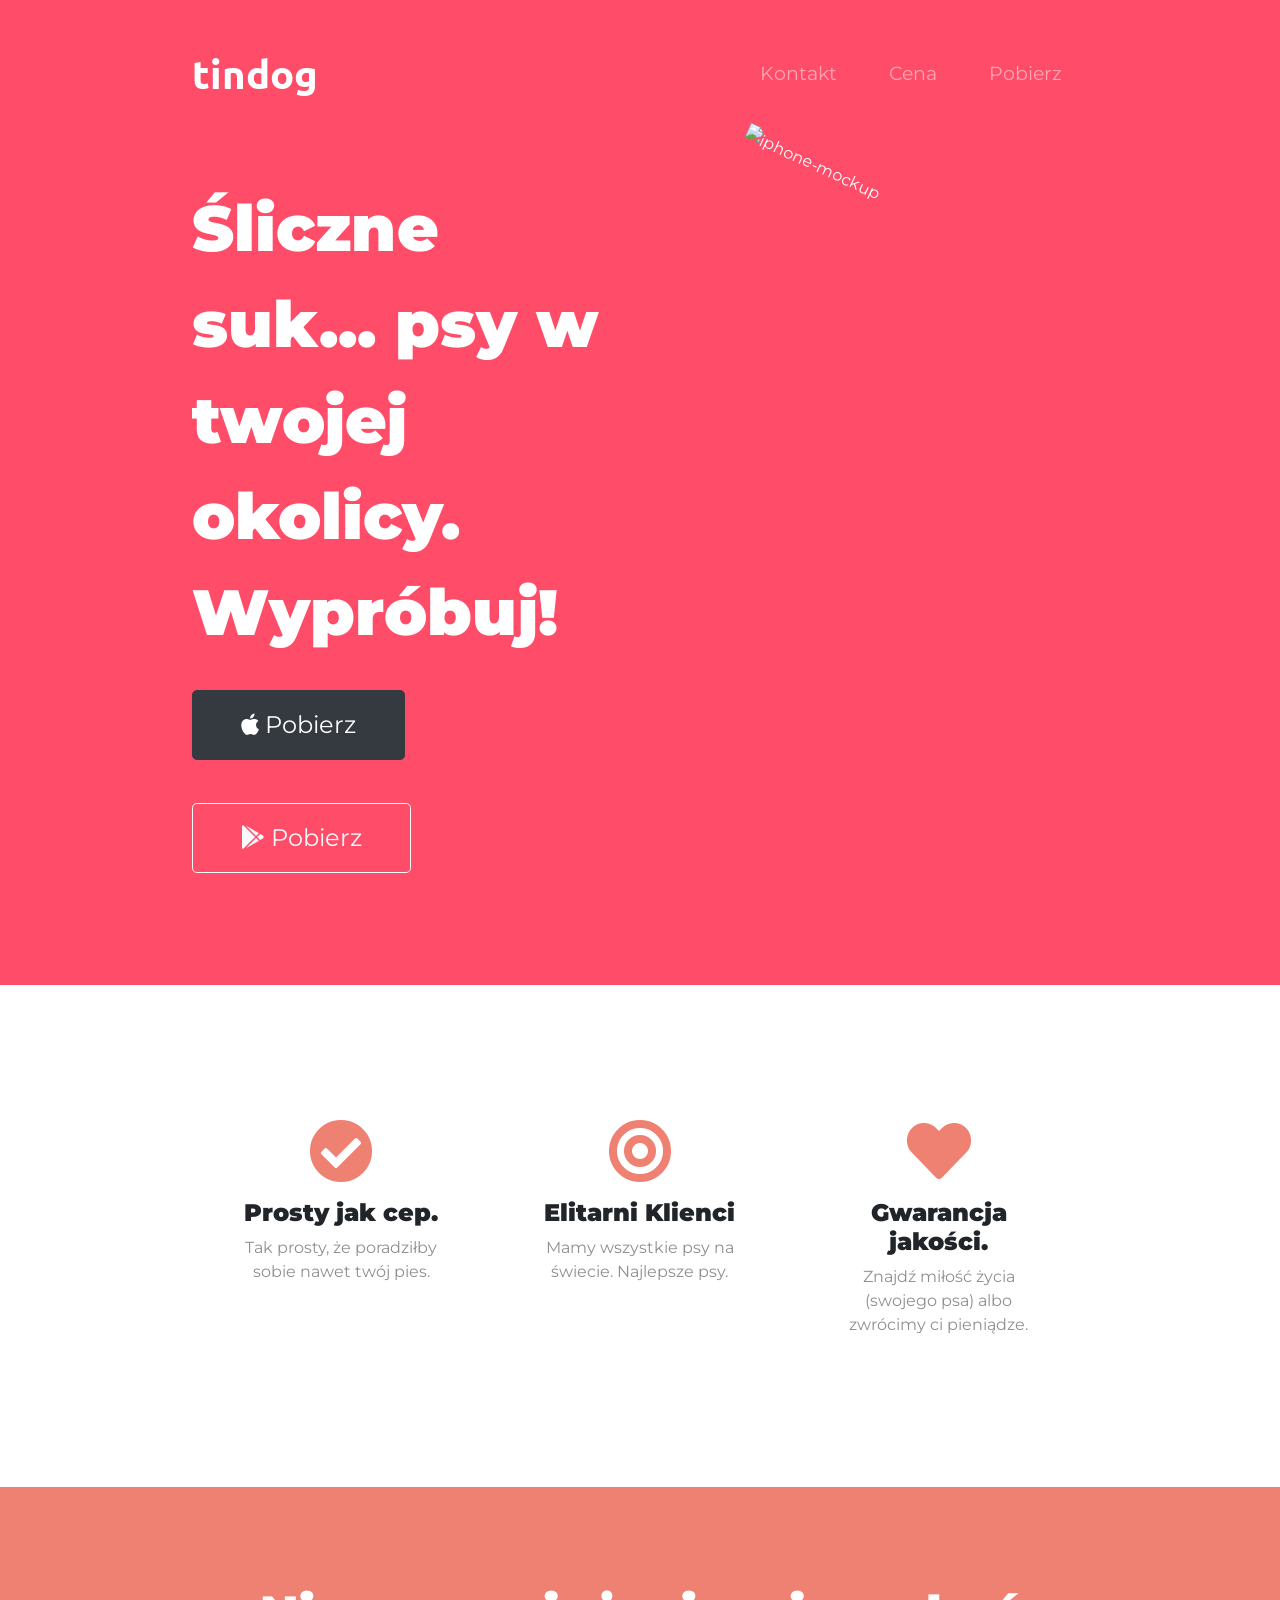
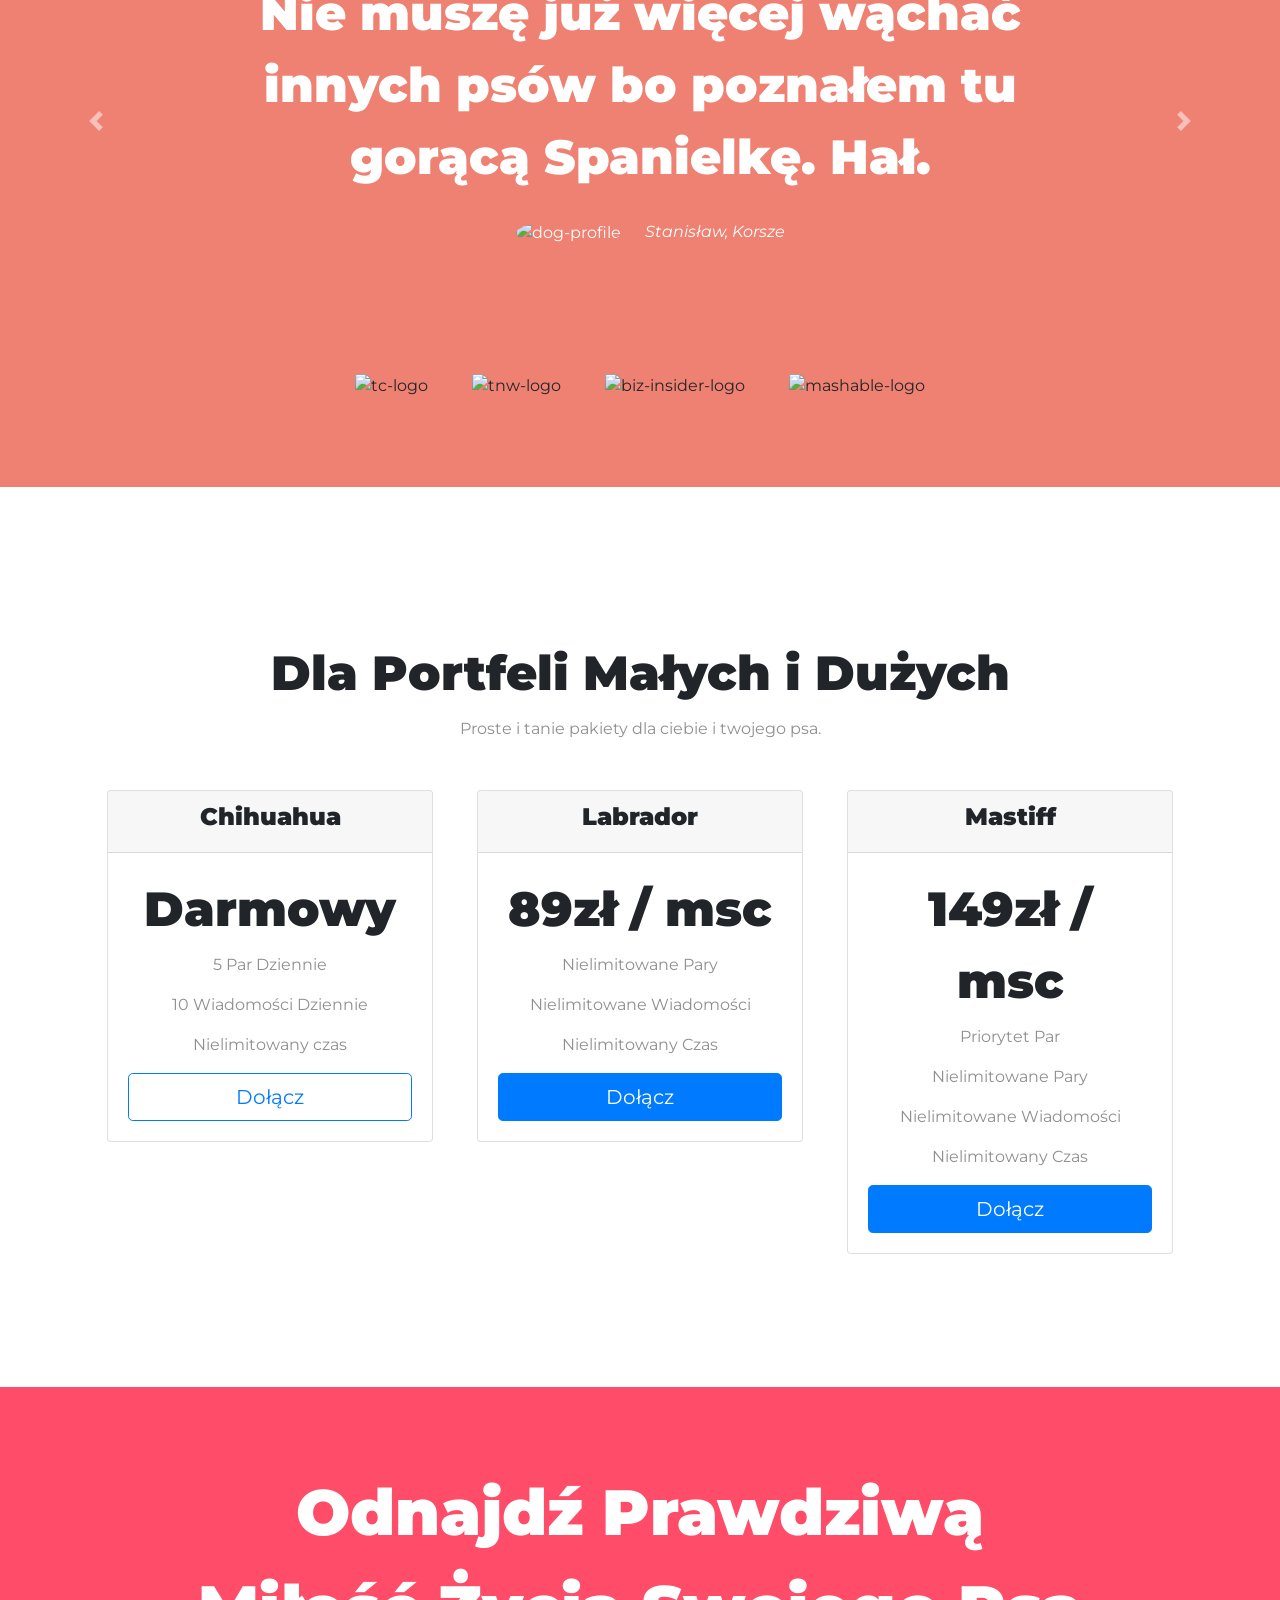
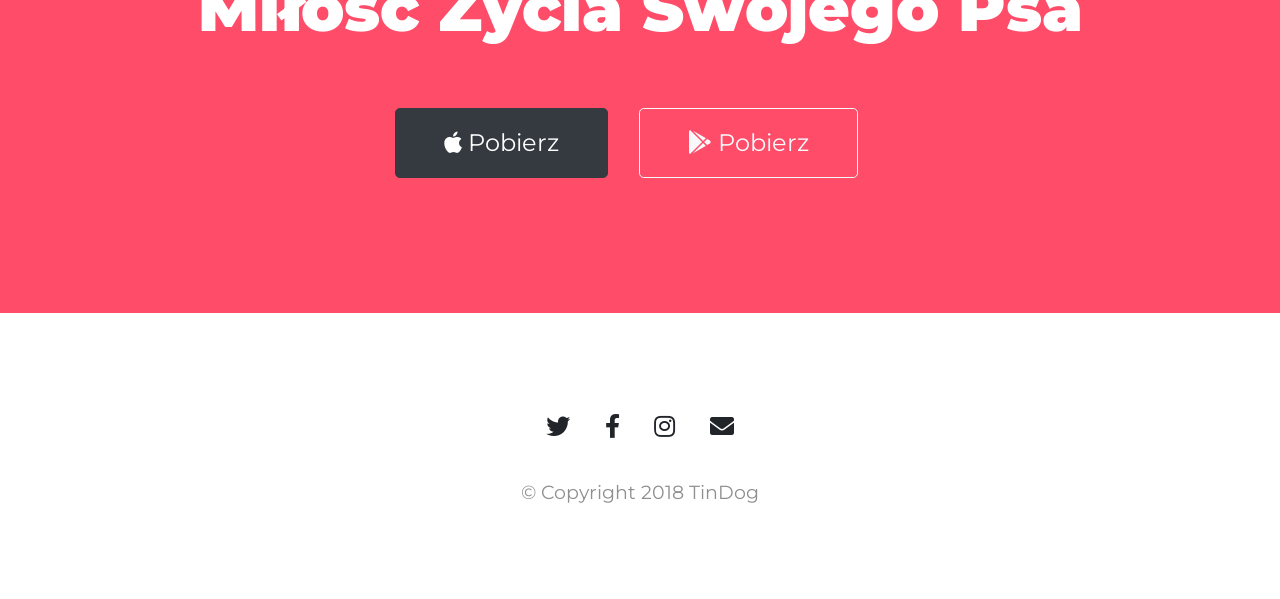
==== index.html @ 7f8270b3 "Reupload" ====
<!DOCTYPE html>
<html>

<head>
  <meta charset="utf-8">
  <meta name="viewport" content="width=device-width, initial-scale=1, shrink-to-fit=no">
  <title>TinDog</title>
  <link rel="stylesheet" href="https://use.fontawesome.com/releases/v5.7.2/css/all.css" integrity="sha384-fnmOCqbTlWIlj8LyTjo7mOUStjsKC4pOpQbqyi7RrhN7udi9RwhKkMHpvLbHG9Sr" crossorigin="anonymous">
  <link href="https://fonts.googleapis.com/css?family=Montserrat:300,400,900|Ubuntu:400,700" rel="stylesheet">
  <link rel="stylesheet" href="https://stackpath.bootstrapcdn.com/bootstrap/4.3.1/css/bootstrap.min.css" integrity="sha384-ggOyR0iXCbMQv3Xipma34MD+dH/1fQ784/j6cY/iJTQUOhcWr7x9JvoRxT2MZw1T" crossorigin="anonymous">
  <link rel="stylesheet" href="style.css">
</head>

<body>

  <section id="title">
    <div class="container-fluid">
      <!-- Nav Bar -->
      <nav class="navbar navbar-expand-lg navbar-dark">
        <a href="" class="navbar-brand">tindog</a>
        <button class="navbar-toggler" type="button" data-toggle="collapse" data-target="#navbarToggler" aria-controls="navbarToggler" aria-expanded="false" aria-label="Toggle navigation">
          <span class="navbar-toggler-icon"></span>
        </button>
        <div class="collapse navbar-collapse" id="navbarToggler">
          <ul class="navbar-nav ml-auto">
            <li class="nav-item">
              <a href="" class="nav-link">Kontakt</a>
            </li>
            <li class="nav-item">
              <a href="" class="nav-link">Cena</a>
            </li>
            <li class="nav-item">
              <a href="" class="nav-link">Pobierz</a>
            </li>
          </ul>
        </div>
      </nav>



      <!-- Title -->
      <div class="row">
        <div class="col-lg-6">
          <h1>Śliczne suk... psy w twojej okolicy. Wypróbuj!</h1>
          <button class="btn btn-lg btn-dark button-download py-3 px-5" type="button"><i class="fab fa-apple"></i> Pobierz</button>
          <button class="btn btn-lg btn-outline-light button-download py-3 px-5" type="button"><i class="fab fa-google-play"></i> Pobierz</button>
        </div>
        <div class="col-lg-6">
          <img class="title-image mt-lg-0 mt-5" src="img/iphone6.png" alt="iphone-mockup">
        </div>
      </div>
    </div>
  </section>


  <!-- Features -->

  <section id="features">
    <div class="container">
      <div class="row text-center">
        <div class="col-lg-4 feature-box">
          <i class="icon fas fa-check-circle fa-4x"></i>
          <h3>Prosty jak cep.</h3>
          <p>Tak prosty, że poradziłby sobie nawet twój pies.</p>
        </div>
        <div class="col-lg-4 feature-box">
          <i class="icon fas fa-bullseye fa-4x"></i>
          <h3>Elitarni Klienci</h3>
          <p>Mamy wszystkie psy na świecie. Najlepsze psy.</p>
        </div>
        <div class="col-lg-4 feature-box">
          <i class="icon fas fa-heart fa-4x"></i>
          <h3>Gwarancja jakości.</h3>
          <p>Znajdź miłość życia (swojego psa) albo zwrócimy ci pieniądze.</p>
        </div>
      </div>
    </div>
  </section>


  <!-- Testimonials -->

  <section id="testimonials">
    <div id="carouselExampleControls" class="carousel slide" data-ride="carousel">
      <div class="carousel-inner">
        <div class="carousel-item active">
          <h2>Nie muszę już więcej wąchać innych psów bo poznałem tu gorącą Spanielkę. Hał.</h2>
          <img class="testimonial-image" src="img/dog-img.jpg" alt="dog-profile">
          <em>Stanisław, Korsze</em>
        </div>
        <div class="carousel-item">
          <h2 class="testimonial-text">Mój pies był samotny, ale dzięki Tindogowi znalazł miłość życia. Chyba.</h2>
          <img class="testimonial-image" src="img/lady-img.jpg" alt="lady-profile">
          <em>Patrycja, Kętrzyn</em>
        </div>
      </div>
      <a class="carousel-control-prev" href="#carouselExampleControls" role="button" data-slide="prev">
        <span class="carousel-control-prev-icon" aria-hidden="true"></span>
        <span class="sr-only">Previous</span>
      </a>
      <a class="carousel-control-next" href="#carouselExampleControls" role="button" data-slide="next">
        <span class="carousel-control-next-icon" aria-hidden="true"></span>
        <span class="sr-only">Next</span>
      </a>
    </div>





  </section>


  <!-- Press -->

  <section id="press">
    <img class="press-logo" src="img/techcrunch.png" alt="tc-logo">
    <img class="press-logo" src="img/tnw.png" alt="tnw-logo">
    <img class="press-logo" src="img/bizinsider.png" alt="biz-insider-logo">
    <img class="press-logo" src="img/mashable.png" alt="mashable-logo">

  </section>


  <!-- Pricing -->

  <section id="pricing">

    <h2>Dla Portfeli Małych i Dużych</h2>
    <p>Proste i tanie pakiety dla ciebie i twojego psa.</p>

    <div class="row">
      <div class="pricing-column col-md-6 col-lg-4">
        <div class="card">
          <div class="card-header">
            <h3>Chihuahua</h3>
          </div>
          <div class="card-body">
            <h2>Darmowy</h2>
            <p>5 Par Dziennie</p>
            <p>10 Wiadomości Dziennie</p>
            <p>Nielimitowany czas</p>
            <button class="btn btn-lg btn-block btn-outline-primary" type="button">Dołącz</button>
          </div>
        </div>
      </div>

      <div class="pricing-column col-md-6 col-lg-4">
        <div class="card">
          <div class="card-header">
            <h3>Labrador</h3>
          </div>
          <div class="card-body">
            <h2>89zł / msc</h2>
            <p>Nielimitowane Pary</p>
            <p>Nielimitowane Wiadomości</p>
            <p>Nielimitowany Czas</p>
            <button class="btn btn-lg btn-block btn-primary" type="button">Dołącz</button>
          </div>
        </div>
      </div>

      <div class="pricing-column col-lg-4">
        <div class="card">
          <div class="card-header">
            <h3>Mastiff</h3>
          </div>
          <div class="card-body">
            <h2>149zł / msc</h2>
            <p>Priorytet Par</p>
            <p>Nielimitowane Pary</p>
            <p>Nielimitowane Wiadomości</p>
            <p>Nielimitowany Czas</p>
            <button class="btn btn-lg btn-block btn-primary" type="button">Dołącz</button>
          </div>
        </div>
      </div>
    </div>


  </section>


  <!-- Call to Action -->

  <section id="cta">
    <div class="container-fluid text-center">
      <h3>Odnajdź Prawdziwą Miłość Życia Swojego Psa</h3>
      <button class="btn btn-lg btn-dark button-download py-3 px-5" type="button"><i class="fab fa-apple"></i> Pobierz</button>
      <button class="btn btn-lg btn-outline-light button-download py-3 px-5" type="button"><i class="fab fa-google-play"></i> Pobierz</button>
    </div>
  </section>


  <!-- Footer -->

  <footer id="footer">
    <div class="container text-center">
      <p><i class="fab fa-twitter"></i> <i class="fab fa-facebook-f"></i>
        <i class="fab fa-instagram"></i> <i class="fas fa-envelope"></i></p>
      <p>© Copyright 2018 TinDog</p>
    </div>

  </footer>

  <script src="https://code.jquery.com/jquery-3.3.1.slim.min.js" integrity="sha384-q8i/X+965DzO0rT7abK41JStQIAqVgRVzpbzo5smXKp4YfRvH+8abtTE1Pi6jizo" crossorigin="anonymous"></script>
  <script src="https://cdnjs.cloudflare.com/ajax/libs/popper.js/1.14.7/umd/popper.min.js" integrity="sha384-UO2eT0CpHqdSJQ6hJty5KVphtPhzWj9WO1clHTMGa3JDZwrnQq4sF86dIHNDz0W1" crossorigin="anonymous"></script>
  <script src="https://stackpath.bootstrapcdn.com/bootstrap/4.3.1/js/bootstrap.min.js" integrity="sha384-JjSmVgyd0p3pXB1rRibZUAYoIIy6OrQ6VrjIEaFf/nJGzIxFDsf4x0xIM+B07jRM" crossorigin="anonymous"></script>
</body>

</html>
---- style.css ----
body {
  font-family: "Montserrat", sans-serif;
}

#title, #cta {
  background: #ff4c68;
  color: white;
}

.container-fluid {
  padding: 3% 15% 7%;
}

h1, #cta h3 {
  font-weight: 900;
  font-size: 4rem;
  line-height: 1.5;
}

h2 {
  font-weight: 900;
  font-size: 3rem;
  line-height: 1.5;
}

h3 {
  font-weight: 900;
  font-size: 1.5rem;
}

p {
  color: #8f8f8f;
}

/* Navigation Bar */
.navbar {
  padding: 0 0 4.5rem;
}

.navbar-brand {
  font-family: "Ubuntu", sans-serif;
  font-size: 2.5rem;
  font-weight: bold;
}

.nav-item {
  padding: 0 18px;
}

.nav-link {
  font-size: 1.2rem;
  font-family: "Montserrat", sans-serif;
  font-weight: light;
}

/* Buttons */
.button-download {
  margin: 5% 3% 5% 0;
  font-size: 1.5rem;
}

/* Title Image */
.title-image {
  width: 60%;
  transform: rotate(25deg);
  position: absolute;
  right: 20%;
}

/* Features */
#features {
  padding: 7% 15%;
  background-color: white;
  position: relative;
}

.icon {
  color: #ef8172;
  margin-bottom: 1rem;
}

.icon:hover {
  color: #ff4c68;
}

.feature-box {
  padding: 5%;
}

/* Testimonial Section */
#testimonials {
  text-align: center;
  background-color: #ef8172;
  color: white;
}

.testimonial-image {
  width: 10%;
  border-radius: 50%;
  margin: 20px;
}

.carousel-item {
  padding: 7% 15%;
}

#press {
  background-color: #ef8172;
  text-align: center;
  padding-bottom: 3%;
}

.press-logo {
  width: 15%;
  margin: 20px 20px 50px;
}

/* Pricing Section */
#pricing {
  padding: 100px;
  padding-top: 150px;
  text-align: center;
}

.pricing-column {
  padding: 3% 2%;
}

/* Call to Action */
#cta .container-fluid {
  padding-top: 6%;
}

/* Footer */
#footer .container {
  padding: 6%;
}

#footer i {
  margin: 1.5rem 1.5%;
  color: #212529;
  font-size: 1.5rem;
}

#footer p {
  font-size: 1.2rem;
}

@media (max-width: 1225px) {
  html {
    font-size: 12px;
  }

  .title-image {
    transform: rotate(0);
  }

  #title {
    text-align: center;
  }

  .title-image {
    position: static;
  }
}
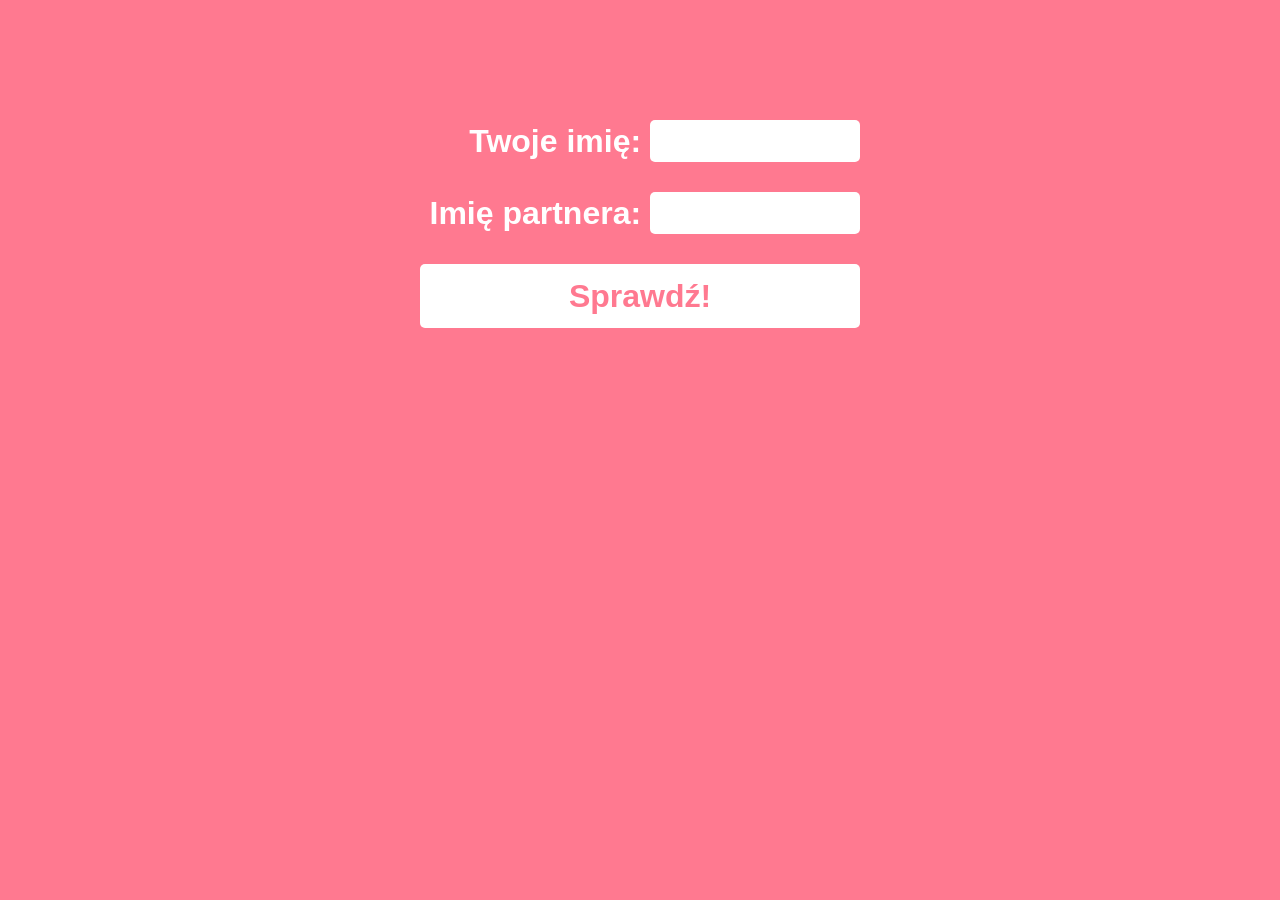
==== commit cdfa6cd8: "Love Machine" ====
--- a/index.html
+++ b/index.html
@@ -1,211 +1,26 @@
 <!DOCTYPE html>
-<html>
+<html lang="en">
 
 <head>
-  <meta charset="utf-8">
-  <meta name="viewport" content="width=device-width, initial-scale=1, shrink-to-fit=no">
-  <title>TinDog</title>
-  <link rel="stylesheet" href="https://use.fontawesome.com/releases/v5.7.2/css/all.css" integrity="sha384-fnmOCqbTlWIlj8LyTjo7mOUStjsKC4pOpQbqyi7RrhN7udi9RwhKkMHpvLbHG9Sr" crossorigin="anonymous">
-  <link href="https://fonts.googleapis.com/css?family=Montserrat:300,400,900|Ubuntu:400,700" rel="stylesheet">
-  <link rel="stylesheet" href="https://stackpath.bootstrapcdn.com/bootstrap/4.3.1/css/bootstrap.min.css" integrity="sha384-ggOyR0iXCbMQv3Xipma34MD+dH/1fQ784/j6cY/iJTQUOhcWr7x9JvoRxT2MZw1T" crossorigin="anonymous">
+  <meta charset="UTF-8">
+  <meta name="viewport" content="width=device-width, initial-scale=1.0">
   <link rel="stylesheet" href="style.css">
+  <title>Love Machine ♥</title>
 </head>
 
 <body>
-
-  <section id="title">
-    <div class="container-fluid">
-      <!-- Nav Bar -->
-      <nav class="navbar navbar-expand-lg navbar-dark">
-        <a href="" class="navbar-brand">tindog</a>
-        <button class="navbar-toggler" type="button" data-toggle="collapse" data-target="#navbarToggler" aria-controls="navbarToggler" aria-expanded="false" aria-label="Toggle navigation">
-          <span class="navbar-toggler-icon"></span>
-        </button>
-        <div class="collapse navbar-collapse" id="navbarToggler">
-          <ul class="navbar-nav ml-auto">
-            <li class="nav-item">
-              <a href="" class="nav-link">Kontakt</a>
-            </li>
-            <li class="nav-item">
-              <a href="" class="nav-link">Cena</a>
-            </li>
-            <li class="nav-item">
-              <a href="" class="nav-link">Pobierz</a>
-            </li>
-          </ul>
-        </div>
-      </nav>
-
-
-
-      <!-- Title -->
-      <div class="row">
-        <div class="col-lg-6">
-          <h1>Śliczne suk... psy w twojej okolicy. Wypróbuj!</h1>
-          <button class="btn btn-lg btn-dark button-download py-3 px-5" type="button"><i class="fab fa-apple"></i> Pobierz</button>
-          <button class="btn btn-lg btn-outline-light button-download py-3 px-5" type="button"><i class="fab fa-google-play"></i> Pobierz</button>
-        </div>
-        <div class="col-lg-6">
-          <img class="title-image mt-lg-0 mt-5" src="img/iphone6.png" alt="iphone-mockup">
-        </div>
-      </div>
-    </div>
-  </section>
-
-
-  <!-- Features -->
-
-  <section id="features">
-    <div class="container">
-      <div class="row text-center">
-        <div class="col-lg-4 feature-box">
-          <i class="icon fas fa-check-circle fa-4x"></i>
-          <h3>Prosty jak cep.</h3>
-          <p>Tak prosty, że poradziłby sobie nawet twój pies.</p>
-        </div>
-        <div class="col-lg-4 feature-box">
-          <i class="icon fas fa-bullseye fa-4x"></i>
-          <h3>Elitarni Klienci</h3>
-          <p>Mamy wszystkie psy na świecie. Najlepsze psy.</p>
-        </div>
-        <div class="col-lg-4 feature-box">
-          <i class="icon fas fa-heart fa-4x"></i>
-          <h3>Gwarancja jakości.</h3>
-          <p>Znajdź miłość życia (swojego psa) albo zwrócimy ci pieniądze.</p>
-        </div>
-      </div>
-    </div>
-  </section>
-
-
-  <!-- Testimonials -->
-
-  <section id="testimonials">
-    <div id="carouselExampleControls" class="carousel slide" data-ride="carousel">
-      <div class="carousel-inner">
-        <div class="carousel-item active">
-          <h2>Nie muszę już więcej wąchać innych psów bo poznałem tu gorącą Spanielkę. Hał.</h2>
-          <img class="testimonial-image" src="img/dog-img.jpg" alt="dog-profile">
-          <em>Stanisław, Korsze</em>
-        </div>
-        <div class="carousel-item">
-          <h2 class="testimonial-text">Mój pies był samotny, ale dzięki Tindogowi znalazł miłość życia. Chyba.</h2>
-          <img class="testimonial-image" src="img/lady-img.jpg" alt="lady-profile">
-          <em>Patrycja, Kętrzyn</em>
-        </div>
-      </div>
-      <a class="carousel-control-prev" href="#carouselExampleControls" role="button" data-slide="prev">
-        <span class="carousel-control-prev-icon" aria-hidden="true"></span>
-        <span class="sr-only">Previous</span>
-      </a>
-      <a class="carousel-control-next" href="#carouselExampleControls" role="button" data-slide="next">
-        <span class="carousel-control-next-icon" aria-hidden="true"></span>
-        <span class="sr-only">Next</span>
-      </a>
-    </div>
-
-
-
-
-
-  </section>
-
-
-  <!-- Press -->
-
-  <section id="press">
-    <img class="press-logo" src="img/techcrunch.png" alt="tc-logo">
-    <img class="press-logo" src="img/tnw.png" alt="tnw-logo">
-    <img class="press-logo" src="img/bizinsider.png" alt="biz-insider-logo">
-    <img class="press-logo" src="img/mashable.png" alt="mashable-logo">
-
-  </section>
-
-
-  <!-- Pricing -->
-
-  <section id="pricing">
-
-    <h2>Dla Portfeli Małych i Dużych</h2>
-    <p>Proste i tanie pakiety dla ciebie i twojego psa.</p>
-
-    <div class="row">
-      <div class="pricing-column col-md-6 col-lg-4">
-        <div class="card">
-          <div class="card-header">
-            <h3>Chihuahua</h3>
-          </div>
-          <div class="card-body">
-            <h2>Darmowy</h2>
-            <p>5 Par Dziennie</p>
-            <p>10 Wiadomości Dziennie</p>
-            <p>Nielimitowany czas</p>
-            <button class="btn btn-lg btn-block btn-outline-primary" type="button">Dołącz</button>
-          </div>
-        </div>
-      </div>
-
-      <div class="pricing-column col-md-6 col-lg-4">
-        <div class="card">
-          <div class="card-header">
-            <h3>Labrador</h3>
-          </div>
-          <div class="card-body">
-            <h2>89zł / msc</h2>
-            <p>Nielimitowane Pary</p>
-            <p>Nielimitowane Wiadomości</p>
-            <p>Nielimitowany Czas</p>
-            <button class="btn btn-lg btn-block btn-primary" type="button">Dołącz</button>
-          </div>
-        </div>
-      </div>
-
-      <div class="pricing-column col-lg-4">
-        <div class="card">
-          <div class="card-header">
-            <h3>Mastiff</h3>
-          </div>
-          <div class="card-body">
-            <h2>149zł / msc</h2>
-            <p>Priorytet Par</p>
-            <p>Nielimitowane Pary</p>
-            <p>Nielimitowane Wiadomości</p>
-            <p>Nielimitowany Czas</p>
-            <button class="btn btn-lg btn-block btn-primary" type="button">Dołącz</button>
-          </div>
-        </div>
-      </div>
-    </div>
-
-
-  </section>
-
-
-  <!-- Call to Action -->
-
-  <section id="cta">
-    <div class="container-fluid text-center">
-      <h3>Odnajdź Prawdziwą Miłość Życia Swojego Psa</h3>
-      <button class="btn btn-lg btn-dark button-download py-3 px-5" type="button"><i class="fab fa-apple"></i> Pobierz</button>
-      <button class="btn btn-lg btn-outline-light button-download py-3 px-5" type="button"><i class="fab fa-google-play"></i> Pobierz</button>
-    </div>
-  </section>
-
-
-  <!-- Footer -->
-
-  <footer id="footer">
-    <div class="container text-center">
-      <p><i class="fab fa-twitter"></i> <i class="fab fa-facebook-f"></i>
-        <i class="fab fa-instagram"></i> <i class="fas fa-envelope"></i></p>
-      <p>© Copyright 2018 TinDog</p>
-    </div>
-
-  </footer>
-
-  <script src="https://code.jquery.com/jquery-3.3.1.slim.min.js" integrity="sha384-q8i/X+965DzO0rT7abK41JStQIAqVgRVzpbzo5smXKp4YfRvH+8abtTE1Pi6jizo" crossorigin="anonymous"></script>
-  <script src="https://cdnjs.cloudflare.com/ajax/libs/popper.js/1.14.7/umd/popper.min.js" integrity="sha384-UO2eT0CpHqdSJQ6hJty5KVphtPhzWj9WO1clHTMGa3JDZwrnQq4sF86dIHNDz0W1" crossorigin="anonymous"></script>
-  <script src="https://stackpath.bootstrapcdn.com/bootstrap/4.3.1/js/bootstrap.min.js" integrity="sha384-JjSmVgyd0p3pXB1rRibZUAYoIIy6OrQ6VrjIEaFf/nJGzIxFDsf4x0xIM+B07jRM" crossorigin="anonymous"></script>
+  <div class="container">
+    <form>
+      <label>Twoje imię: <input id="your-name" type="text"></label>
+      <label>Imię partnera: <input id="partner-name" type="text"></label>
+      <button id="submit-button" type="button">Sprawdź!</button>
+      <script src="script.js"></script>
+    </form>
+  </div>
+  <div id="love-display" class="container">
+    <p id="love-percent">100%</p>
+    <div class="heart"></div>
+  </div>
 </body>
 
 </html>
--- a/style.css
+++ b/style.css
@@ -1,165 +1,98 @@
-body {
-  font-family: "Montserrat", sans-serif;
+:root {
+  --myPink: #ff7990;
+  --myRed: #f73232;
 }
 
-#title, #cta {
-  background: #ff4c68;
+body {
+  background: var(--myPink);
+  padding-top: 10vh;
+  margin: 0;
+}
+
+/* Text */
+body,
+input,
+button {
+  color: var(--myPink);
+  font-family: Arial, sans-serif;
+  font-size: 2rem;
+  font-weight: bold;
+}
+
+.container {
+  max-width: 500px;
+  margin: 0 auto 200px;
+  text-align: center;
+}
+
+label,
+p {
   color: white;
 }
 
-.container-fluid {
-  padding: 3% 15% 7%;
+label {
+  display: block;
+  text-align: right;
+  margin: 30px;
 }
 
-h1, #cta h3 {
-  font-weight: 900;
-  font-size: 4rem;
-  line-height: 1.5;
+input,
+button {
+  border: none;
+  border-radius: 5px;
+  padding: 5px;
 }
 
-h2 {
-  font-weight: 900;
-  font-size: 3rem;
-  line-height: 1.5;
+input {
+  height: 2rem;
+  width: 200px;
 }
 
-h3 {
-  font-weight: 900;
-  font-size: 1.5rem;
+button {
+  background: white;
+  height: 4rem;
+  width: 440px;
 }
 
-p {
-  color: #8f8f8f;
+button:hover {
+  background: pink;
+  cursor: pointer;
 }
 
-/* Navigation Bar */
-.navbar {
-  padding: 0 0 4.5rem;
+#love-display {
+  display: none;
 }
 
-.navbar-brand {
-  font-family: "Ubuntu", sans-serif;
-  font-size: 2.5rem;
-  font-weight: bold;
+.heart,
+.heart:before,
+.heart:after {
+  background-color: var(--myRed);
+  height: 300px;
+  width: 300px;
 }
 
-.nav-item {
-  padding: 0 18px;
+.heart {  
+  position: relative;
+  bottom: 160px;
+  transform: rotate(-45deg);
+  margin: 0 auto;
 }
 
-.nav-link {
-  font-size: 1.2rem;
-  font-family: "Montserrat", sans-serif;
-  font-weight: light;
+.heart:before,
+.heart:after {
+  content: "";
+  border-radius: 50%;
+  position: absolute;
 }
 
-/* Buttons */
-.button-download {
-  margin: 5% 3% 5% 0;
-  font-size: 1.5rem;
+.heart:before {
+  top: -150px;
+  left: 0;
 }
 
-/* Title Image */
-.title-image {
-  width: 60%;
-  transform: rotate(25deg);
-  position: absolute;
-  right: 20%;
-}
-
-/* Features */
-#features {
-  padding: 7% 15%;
-  background-color: white;
+#love-percent {
+  font-size: 150px;
+  margin: 0;
+  z-index: 1;
   position: relative;
 }
-
-.icon {
-  color: #ef8172;
-  margin-bottom: 1rem;
-}
-
-.icon:hover {
-  color: #ff4c68;
-}
-
-.feature-box {
-  padding: 5%;
-}
-
-/* Testimonial Section */
-#testimonials {
-  text-align: center;
-  background-color: #ef8172;
-  color: white;
-}
-
-.testimonial-image {
-  width: 10%;
-  border-radius: 50%;
-  margin: 20px;
-}
-
-.carousel-item {
-  padding: 7% 15%;
-}
-
-#press {
-  background-color: #ef8172;
-  text-align: center;
-  padding-bottom: 3%;
-}
-
-.press-logo {
-  width: 15%;
-  margin: 20px 20px 50px;
-}
-
-/* Pricing Section */
-#pricing {
-  padding: 100px;
-  padding-top: 150px;
-  text-align: center;
-}
-
-.pricing-column {
-  padding: 3% 2%;
-}
-
-/* Call to Action */
-#cta .container-fluid {
-  padding-top: 6%;
-}
-
-/* Footer */
-#footer .container {
-  padding: 6%;
-}
-
-#footer i {
-  margin: 1.5rem 1.5%;
-  color: #212529;
-  font-size: 1.5rem;
-}
-
-#footer p {
-  font-size: 1.2rem;
-}
-
-@media (max-width: 1225px) {
-  html {
-    font-size: 12px;
-  }
-
-  .title-image {
-    transform: rotate(0);
-  }
-
-  #title {
-    text-align: center;
-  }
-
-  .title-image {
-    position: static;
-  }
-}
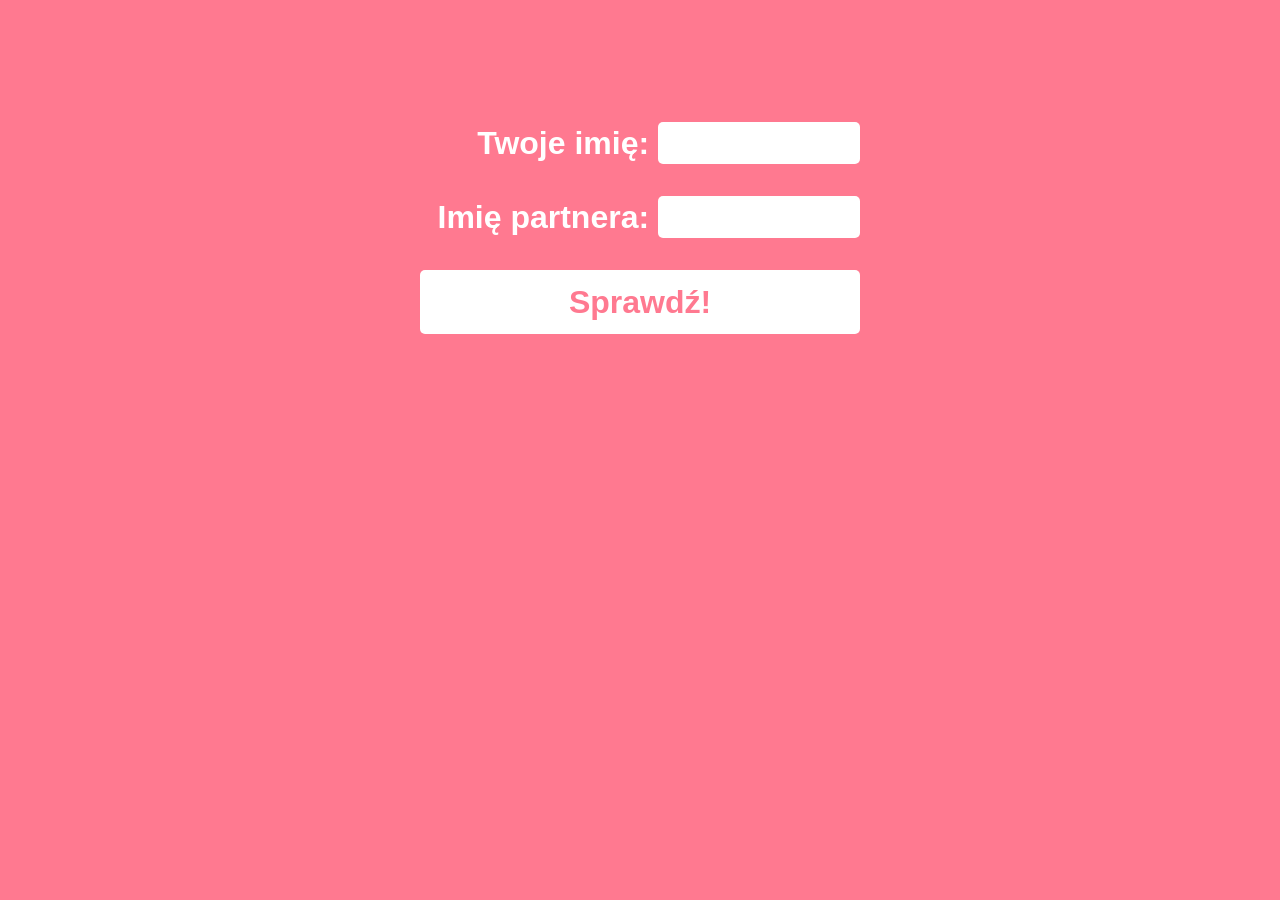
==== commit b2df9586: "Add files via upload" ====
--- a/index.html
+++ b/index.html
@@ -4,15 +4,15 @@
 <head>
   <meta charset="UTF-8">
   <meta name="viewport" content="width=device-width, initial-scale=1.0">
-  <link rel="stylesheet" href="style.css">
+  <link rel="stylesheet" href="css/style.css">
   <title>Love Machine ♥</title>
 </head>
 
 <body>
   <div class="container">
     <form>
-      <label>Twoje imię: <input id="your-name" type="text"></label>
-      <label>Imię partnera: <input id="partner-name" type="text"></label>
+      <label>Twoje imię: <input id="your-name" type="text" maxlength="13"></label>
+      <label>Imię partnera: <input id="partner-name" type="text" maxlength="13"></label>
       <button id="submit-button" type="button">Sprawdź!</button>
       <script src="script.js"></script>
     </form>
--- a/css/style.css
+++ b/css/style.css
@@ -0,0 +1,119 @@
+:root {
+  --myPink: #ff7990;
+  --myRed: #f73232;
+}
+
+body {
+  background: var(--myPink);
+  padding-top: 10vh;
+  margin: 0;
+}
+
+/* Text */
+body,
+input,
+button {
+  color: var(--myPink);
+  font-family: Arial, sans-serif;
+  font-size: 2rem;
+  font-weight: bold;
+}
+
+.container {
+  max-width: 440px;
+  margin: 0 auto 200px;
+  text-align: center;
+}
+
+label,
+p {
+  color: white;
+}
+
+label {
+  display: block;
+  text-align: right;
+  margin: 2rem 0;
+}
+
+input,
+button {
+  border: none;
+  border-radius: 5px;
+  padding: 5px;
+}
+
+input {
+  height: 2rem;
+  width: 12rem;
+}
+
+button {
+  background: white;
+  height: 4rem;
+  width: 100%;
+}
+
+button:hover {
+  background: pink;
+  cursor: pointer;
+}
+
+#love-display {
+  display: none;
+}
+
+.heart,
+.heart:before,
+.heart:after {
+  background-color: var(--myRed);
+  height: 300px;
+  width: 300px;
+}
+
+.heart {
+  position: relative;
+  bottom: 160px;
+  transform: rotate(-45deg);
+  margin: 0 auto;
+}
+
+.heart:before,
+.heart:after {
+  content: "";
+  border-radius: 50%;
+  position: absolute;
+}
+
+.heart:before {
+  top: -150px;
+  left: 0;
+}
+
+#love-percent {
+  font-size: 10rem;
+  margin: 0;
+  z-index: 1;
+  position: relative;
+}
+
+@media only screen and (max-width: 500px) {
+  body {
+    padding-top: 5vh;
+  }
+
+  input {
+    width: 70%;
+    margin: 20px;
+    height: 2rem;
+  }
+
+  button {
+    margin-top: 50px;
+    width: 80%;
+  }
+
+  label {
+    text-align: center;
+  }
+}
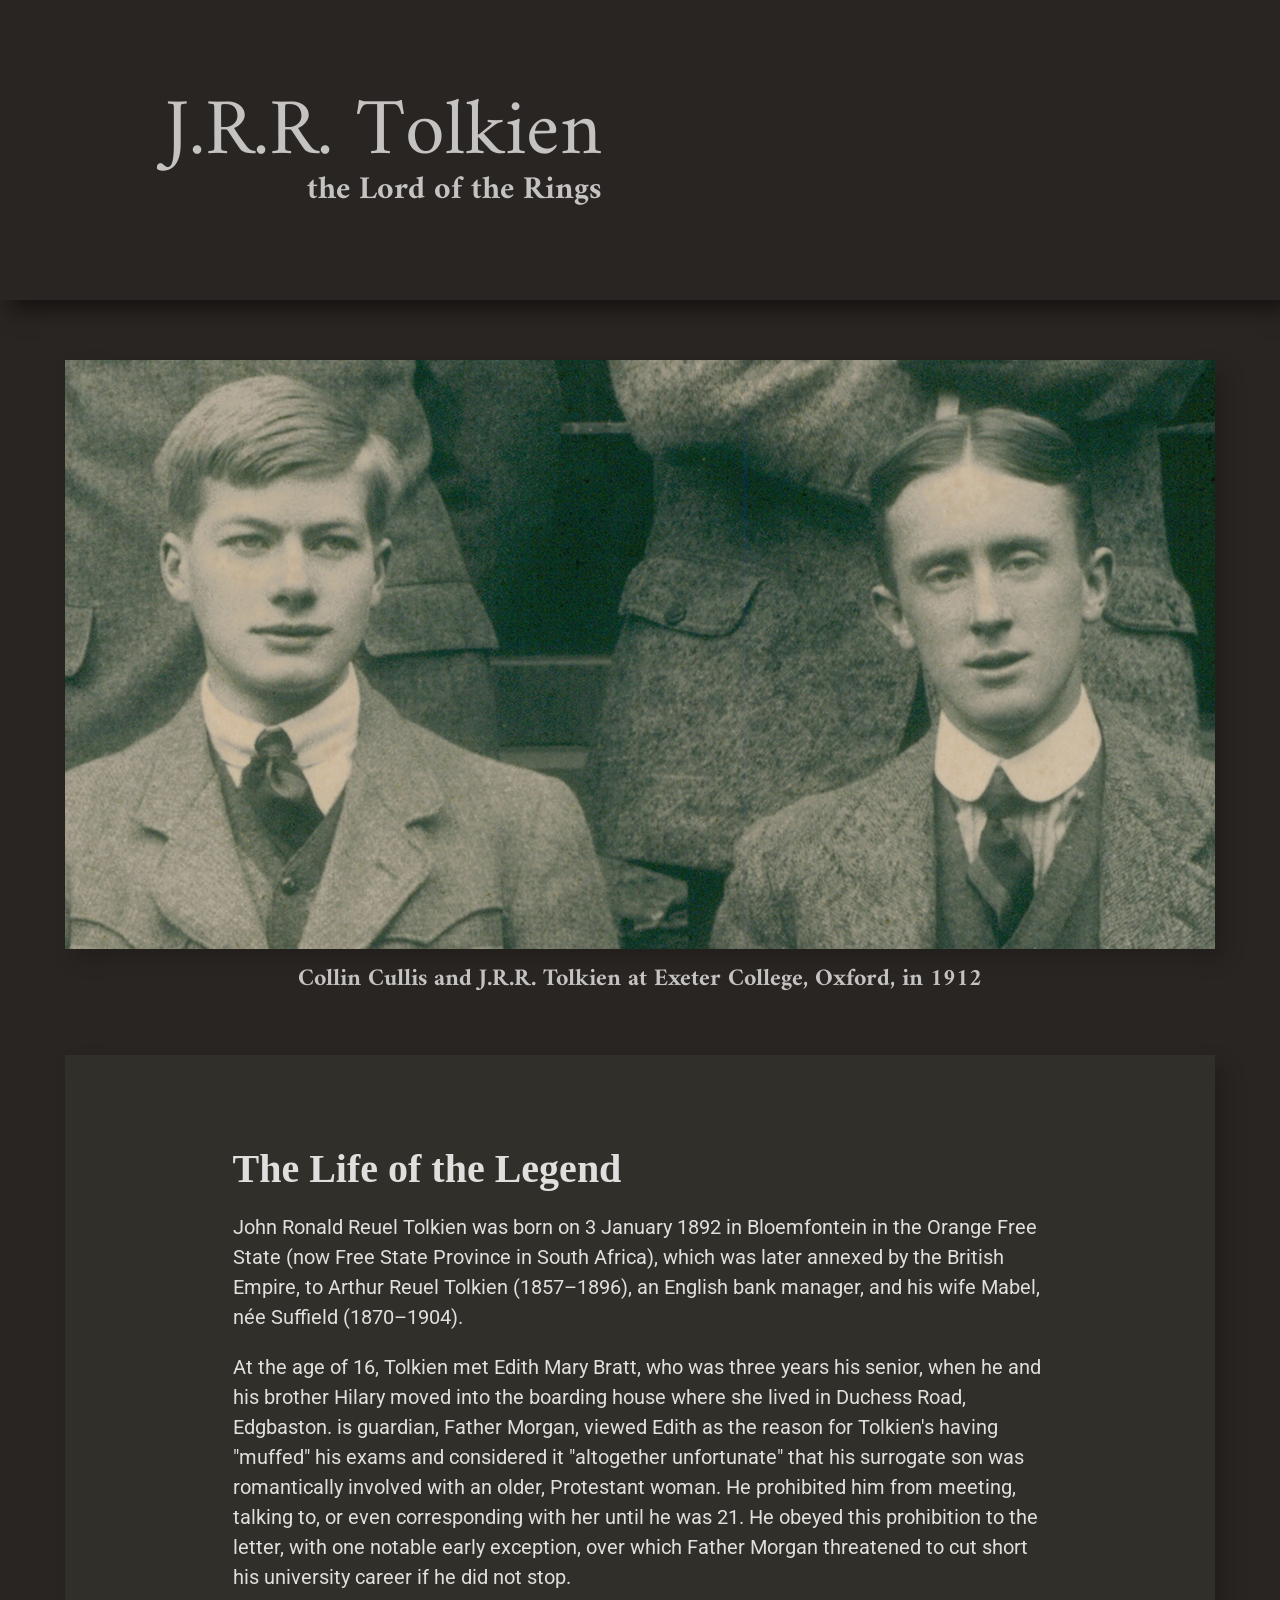
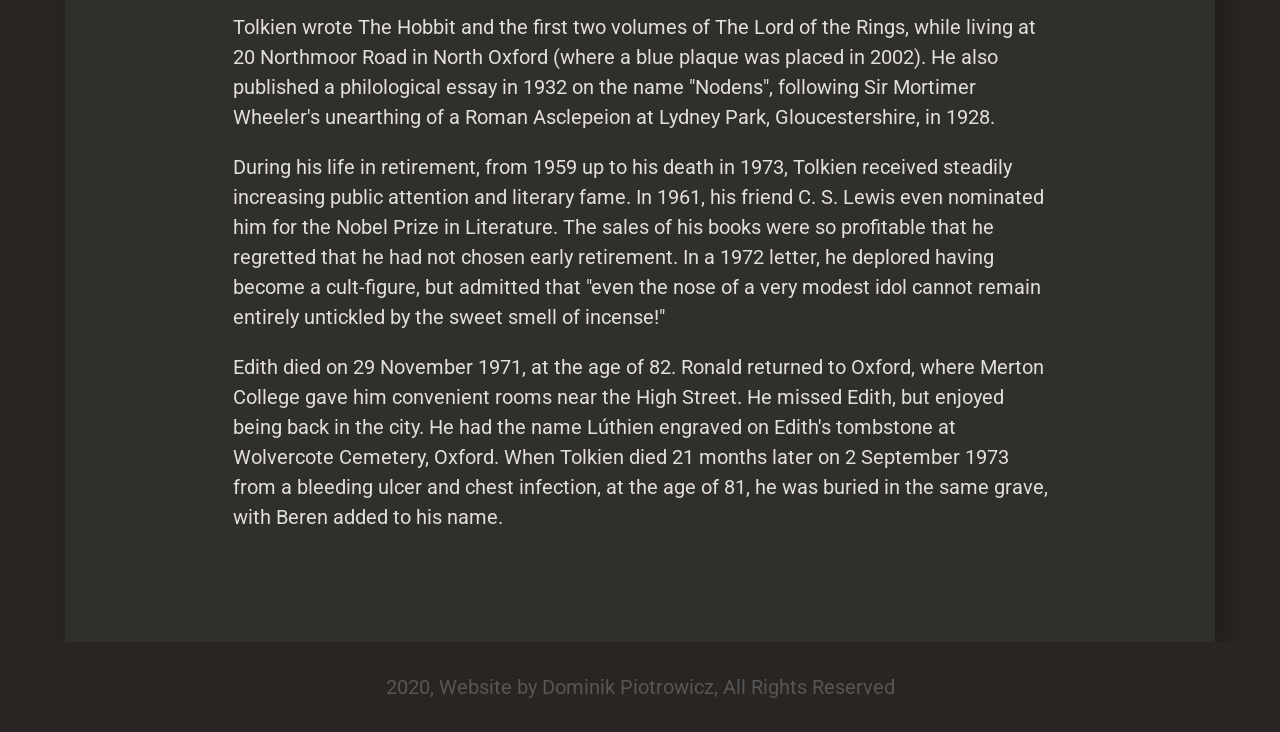
==== commit b304fe24: "Init Page" ====
--- a/index.html
+++ b/index.html
@@ -1,26 +1,58 @@
 <!DOCTYPE html>
 <html lang="en">
-
 <head>
-  <meta charset="UTF-8">
-  <meta name="viewport" content="width=device-width, initial-scale=1.0">
-  <link rel="stylesheet" href="css/style.css">
-  <title>Love Machine ♥</title>
+    <meta charset="UTF-8">
+    <meta name="viewport" content="width=device-width, initial-scale=1.0">
+    <title>a Tribute to Tolkien</title>
+    <link href="https://fonts.googleapis.com/css2?family=Amiri:wght@400;700&family=Roboto&display=swap" rel="stylesheet">
+    <link rel="stylesheet" href="style.css">
 </head>
-
 <body>
-  <div class="container">
-    <form>
-      <label>Twoje imię: <input id="your-name" type="text" maxlength="13"></label>
-      <label>Imię partnera: <input id="partner-name" type="text" maxlength="13"></label>
-      <button id="submit-button" type="button">Sprawdź!</button>
-      <script src="script.js"></script>
-    </form>
-  </div>
-  <div id="love-display" class="container">
-    <p id="love-percent">100%</p>
-    <div class="heart"></div>
-  </div>
+    <main id="main">
+        <header>
+            <div class="title">
+                <h1>J.R.R. Tolkien</h1>
+                <p>the Lord of the Rings</p>
+            </div>
+        </header>
+        <section>
+            <figure>   
+                <img class="tolkien-photo" src="images/colin-cullis-and-jrr-tolkien.jpg" alt="Tolkien and Colin Cullis">
+                <figcaption>Collin Cullis and J.R.R. Tolkien at Exeter College, Oxford, in 1912</figcaption>
+            </figure>
+            <div class="text-background">
+                <div class="text">
+                    <h2>The Life of the Legend</h2>
+                    <p>John Ronald Reuel Tolkien was born on 3 January 1892 in Bloemfontein in the Orange Free State (now Free State Province in South Africa),
+                        which was later annexed by the British Empire, to Arthur Reuel Tolkien (1857–1896), an English bank manager, and his wife Mabel, 
+                        née Suffield (1870–1904).
+                    </p>
+                    <p>At the age of 16, Tolkien met Edith Mary Bratt, who was three years his senior, when he and his brother Hilary moved into the boarding house
+                        where she lived in Duchess Road, Edgbaston. is guardian, Father Morgan, viewed Edith as the reason for Tolkien's having "muffed" his exams
+                        and considered it "altogether unfortunate" that his surrogate son was romantically involved with an older, Protestant woman. He prohibited
+                        him from meeting, talking to, or even corresponding with her until he was 21. He obeyed this prohibition to the letter, with one notable
+                        early exception, over which Father Morgan threatened to cut short his university career if he did not stop.
+                    </p>
+                    <p>Tolkien wrote The Hobbit and the first two volumes of The Lord of the Rings, while living at 20 Northmoor Road in North Oxford (where a blue
+                        plaque was placed in 2002). He also published a philological essay in 1932 on the name "Nodens", following Sir Mortimer Wheeler's unearthing
+                        of a Roman Asclepeion at Lydney Park, Gloucestershire, in 1928.
+                    </p>
+                    <p>During his life in retirement, from 1959 up to his death in 1973, Tolkien received steadily increasing public attention and literary fame.
+                        In 1961, his friend C. S. Lewis even nominated him for the Nobel Prize in Literature. The sales of his books were so profitable that he regretted 
+                        that he had not chosen early retirement. In a 1972 letter, he deplored having become a cult-figure, but admitted that "even the nose of a very 
+                        modest idol cannot remain entirely untickled by the sweet smell of incense!"
+                    </p>
+                    <p>Edith died on 29 November 1971, at the age of 82. Ronald returned to Oxford, where Merton College gave him convenient rooms near the High Street. 
+                        He missed Edith, but enjoyed being back in the city. He had the name Lúthien engraved on Edith's tombstone at Wolvercote Cemetery, Oxford. 
+                        When Tolkien died 21 months later on 2 September 1973 from a bleeding ulcer and chest infection, at the age of 81, he was buried in the same grave, 
+                        with Beren added to his name.
+                    </p>
+                </div>
+            </div>
+        </section>
+        <footer>
+            <p>2020, Website by Dominik Piotrowicz, All Rights Reserved</p>
+        </footer>
+    </main>
 </body>
-
-</html>
+</html>
--- a/style.css
+++ b/style.css
@@ -0,0 +1,102 @@
+* {
+    margin: 0;
+    padding: 0;
+}
+
+body {
+    background-color: #292522;
+}
+
+header {
+    height: 300px;
+    background-image: url(images/tolkien\ texturised.jpg);
+    background-position: right -90px top -375px;
+    position: relative;
+    box-shadow: 10px 10px 20px 0 rgba(0,0,0,0.5);
+    margin-bottom: 60px;
+}
+
+.title {
+    position: absolute;
+    top: 50%;
+    /* left: 24%; */
+    right: 53%;
+    transform: translateY(-50%);
+    font-family: 'Amiri', serif;
+    color: #C5C2C2;
+    line-height: 1;
+}
+
+h1 {
+    font-family: 'Amiri', serif;
+    font-size: 80px;
+    font-weight: 400;
+
+}
+
+.title p {
+    font-size: 32px;
+    font-weight: 700;
+    text-align: right;
+
+}
+
+section {
+    max-width: 1150px;
+    margin: auto;
+}
+
+.tolkien-photo {
+    width: 100%;
+    box-shadow: 10px 10px 20px 0 rgba(0,0,0,0.2);
+}
+
+figcaption {
+    font-family: 'Amiri', serif;
+    font-size: 24px;
+    font-weight: 700;
+    color: #C5C2C2;
+    text-align: center;
+    padding: 5px;
+    margin-bottom: 50px;
+}
+
+.text-background {
+    background-color: #312F29;
+    width: 100%;
+    box-shadow: 10px 10px 20px 0 rgba(0,0,0,0.2);
+}
+
+.text {
+    max-width: 815px;
+    margin: auto;
+    padding: 90px 0;
+    color: #E1DEDE;
+}
+
+.text h2 {
+    font-size: 40px;
+    font-weight: bold;
+    margin-bottom: 20px;
+}
+
+.text p {
+    font-family: 'Roboto', sans-serif;
+    font-size: 20px;
+    margin-bottom: 20px;
+    line-height: 1.5;
+}
+
+footer {
+    background-color: #292522;
+    height: 90px;
+    display: flex;
+    align-items: center;
+    justify-content: center;
+}
+
+footer p {
+    font-family: 'Roboto', sans-serif;
+    font-size: 20px;
+    color: #565656;
+}
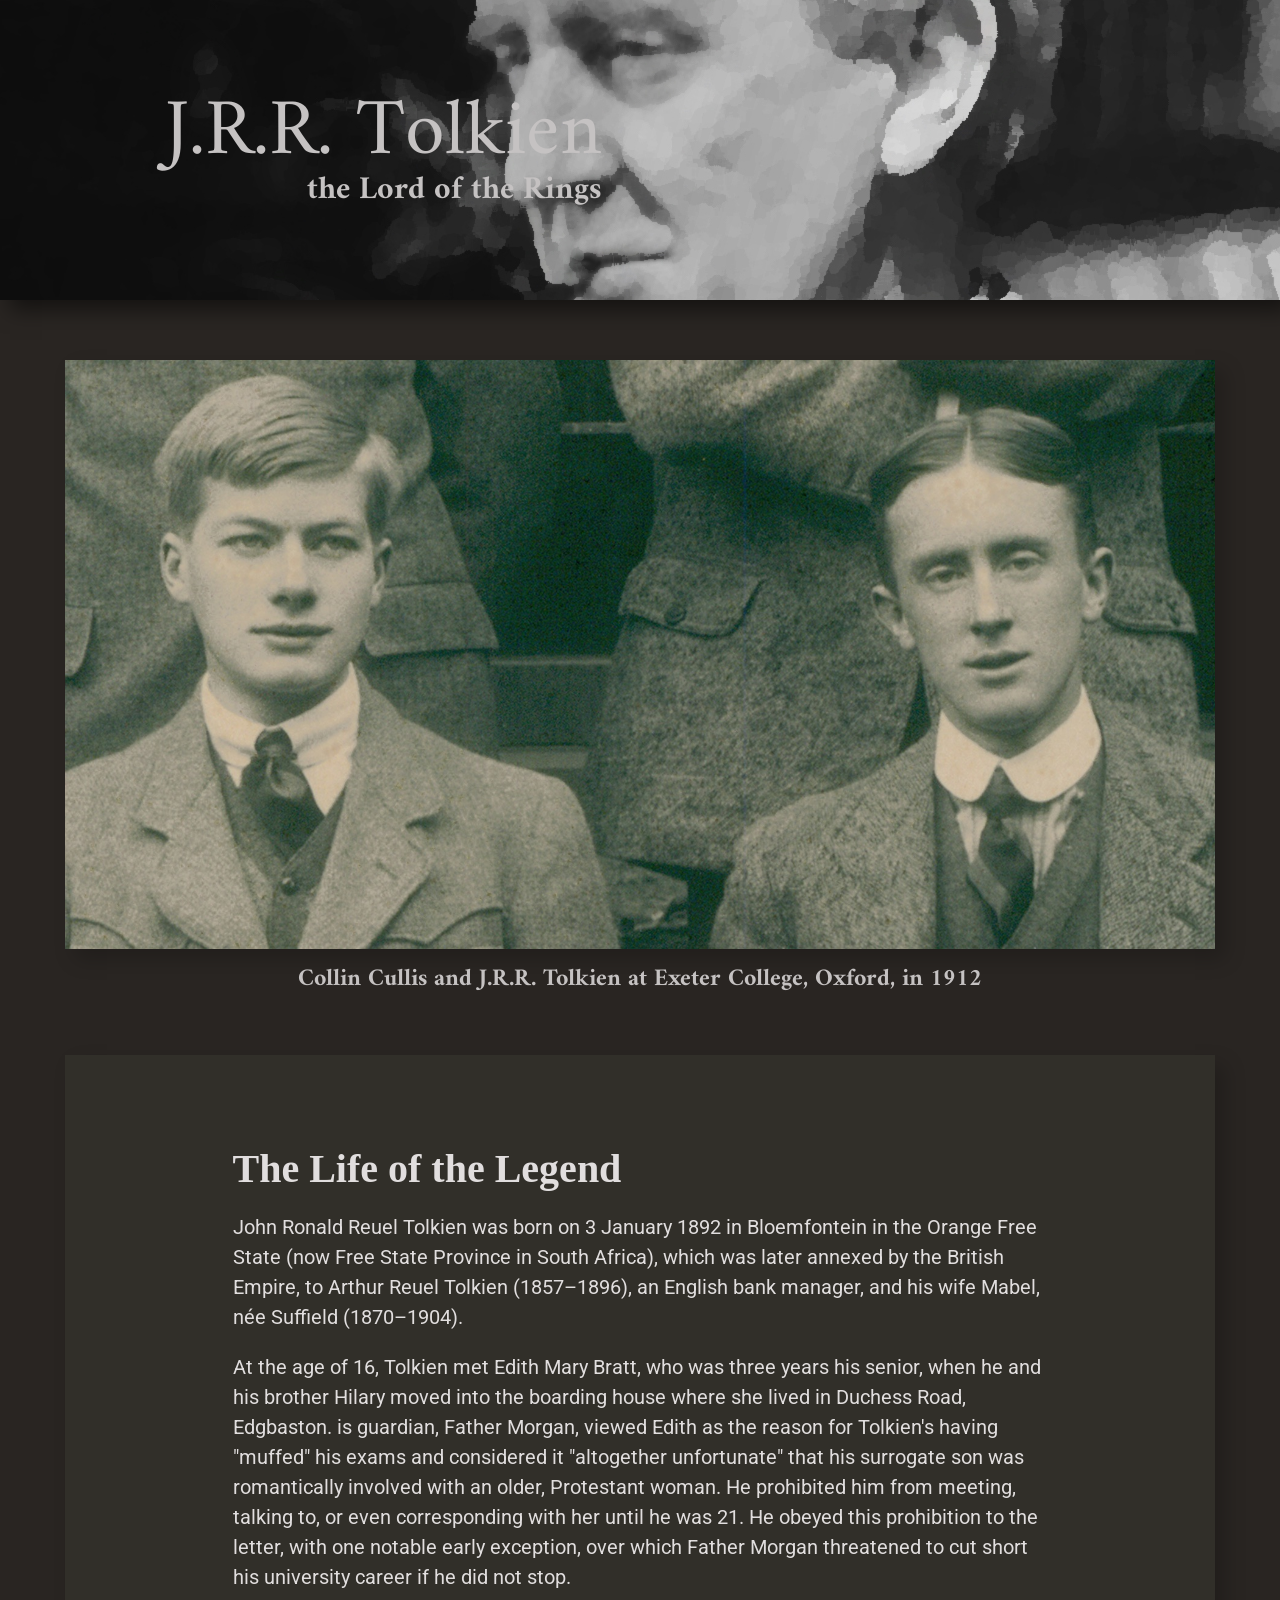
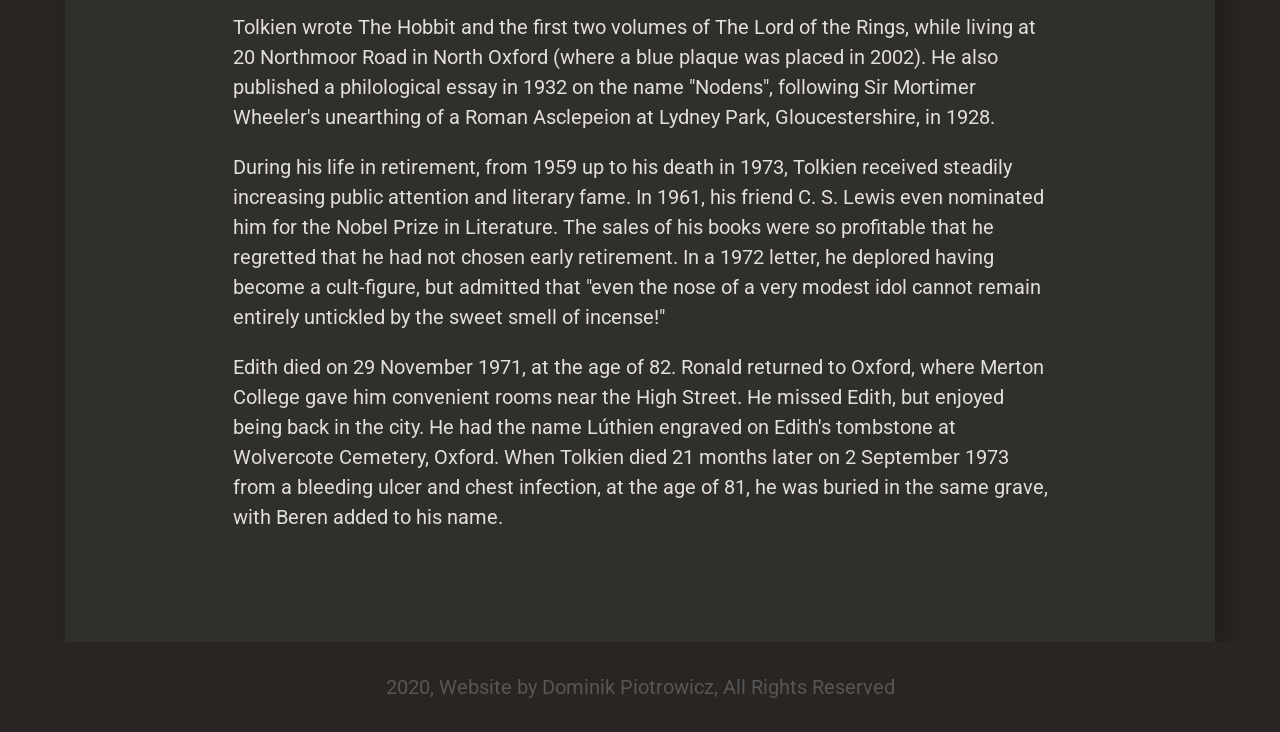
==== commit 10e72c28: "Add files via upload" ====
--- a/index.html
+++ b/index.html
@@ -11,17 +11,17 @@
     <main id="main">
         <header>
             <div class="title">
-                <h1>J.R.R. Tolkien</h1>
+                <h1 id="title">J.R.R. Tolkien</h1>
                 <p>the Lord of the Rings</p>
             </div>
         </header>
         <section>
-            <figure>   
-                <img class="tolkien-photo" src="images/colin-cullis-and-jrr-tolkien.jpg" alt="Tolkien and Colin Cullis">
+            <figure id="img-div">   
+                <img id="immage" class="tolkien-photo" src="images/colin-cullis-and-jrr-tolkien.jpg" alt="Tolkien and Colin Cullis">
                 <figcaption>Collin Cullis and J.R.R. Tolkien at Exeter College, Oxford, in 1912</figcaption>
             </figure>
             <div class="text-background">
-                <div class="text">
+                <div class="text" id="tribute-info">
                     <h2>The Life of the Legend</h2>
                     <p>John Ronald Reuel Tolkien was born on 3 January 1892 in Bloemfontein in the Orange Free State (now Free State Province in South Africa),
                         which was later annexed by the British Empire, to Arthur Reuel Tolkien (1857–1896), an English bank manager, and his wife Mabel, 
--- a/style.css
+++ b/style.css
@@ -70,7 +70,7 @@
 .text {
     max-width: 815px;
     margin: auto;
-    padding: 90px 0;
+    padding: 90px 20px;
     color: #E1DEDE;
 }
 
@@ -93,6 +93,7 @@
     display: flex;
     align-items: center;
     justify-content: center;
+    padding: 0 20px;
 }
 
 footer p {
@@ -100,3 +101,9 @@
     font-size: 20px;
     color: #565656;
 }
+
+@media (max-width: 480px) { 
+    .title { 
+        right: 0;
+    } 
+} 
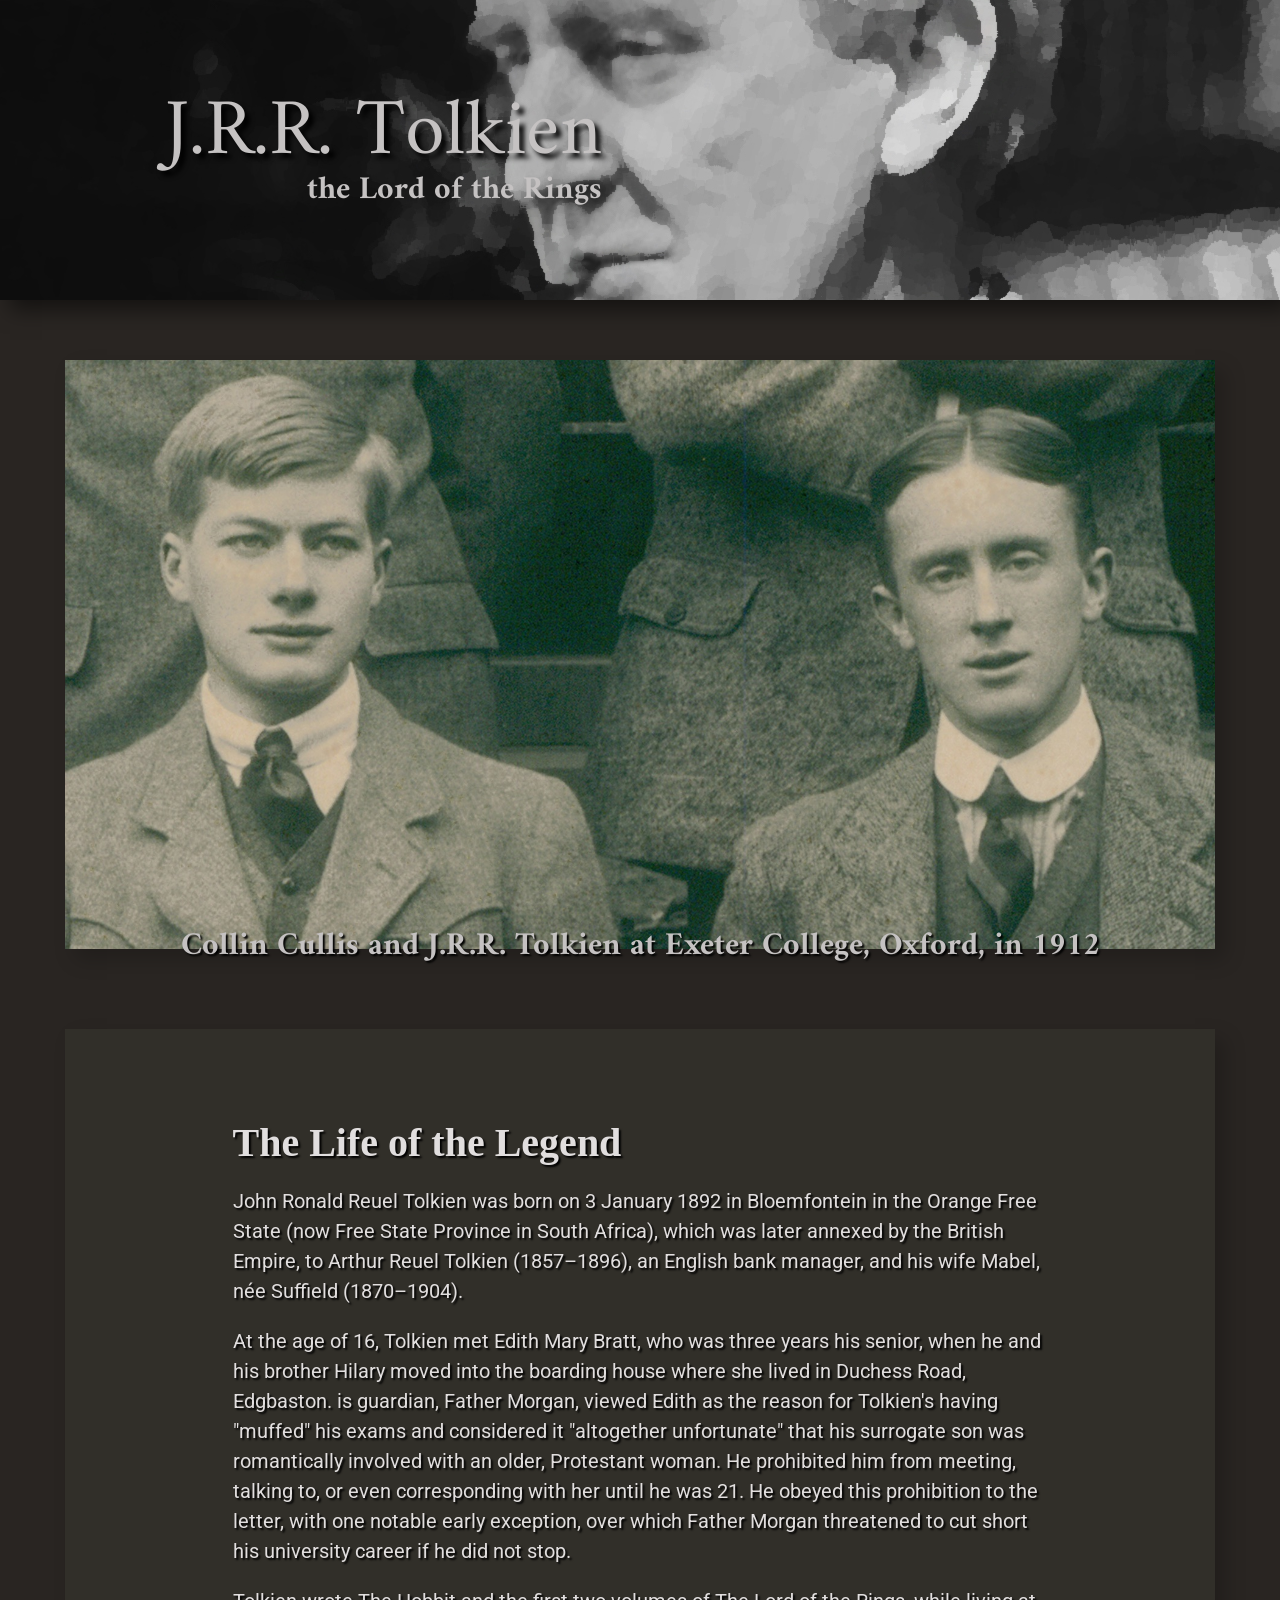
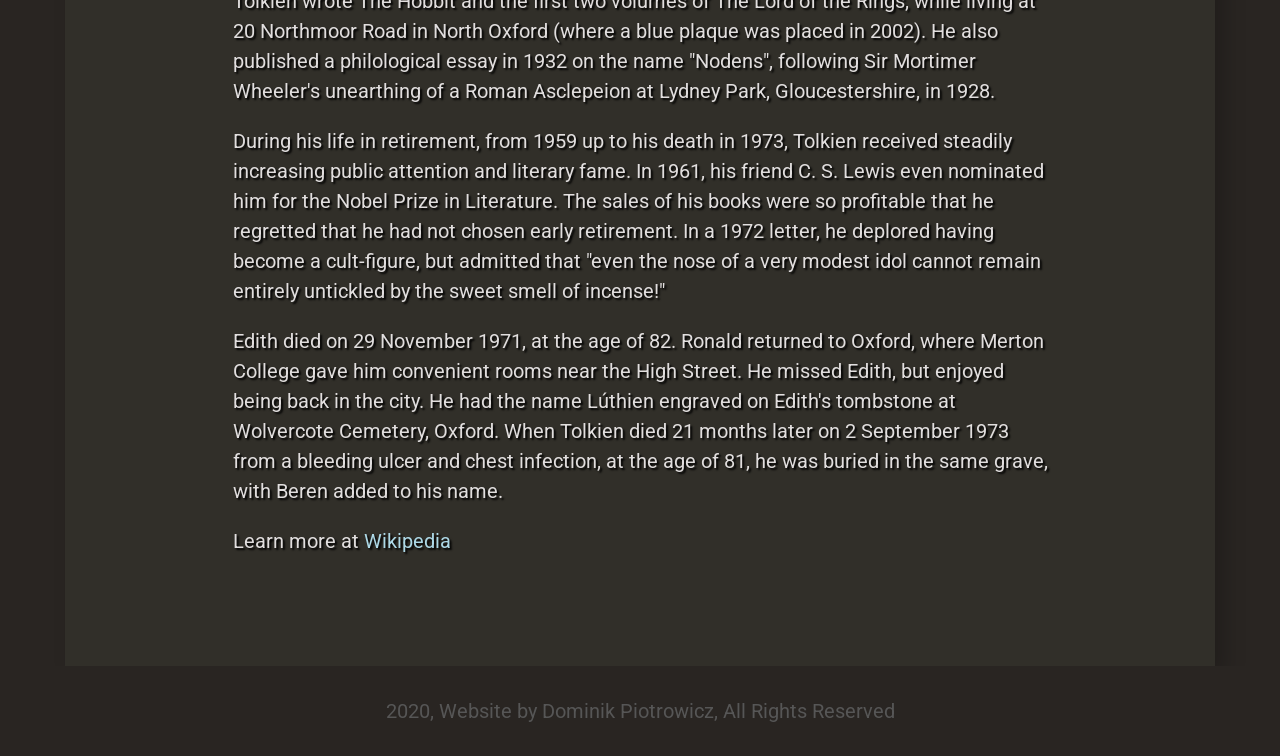
==== commit 12182f62: "Add files via upload" ====
--- a/index.html
+++ b/index.html
@@ -47,6 +47,7 @@
                         When Tolkien died 21 months later on 2 September 1973 from a bleeding ulcer and chest infection, at the age of 81, he was buried in the same grave, 
                         with Beren added to his name.
                     </p>
+                    <p>Learn more at <a id="tribute-link" target="_blank" href="https://en.wikipedia.org/wiki/J._R._R._Tolkien">Wikipedia</a></p>
                 </div>
             </div>
         </section>
--- a/style.css
+++ b/style.css
@@ -29,6 +29,7 @@
 
 h1 {
     font-family: 'Amiri', serif;
+    text-shadow: 5px 5px 5px black;
     font-size: 80px;
     font-weight: 400;
 
@@ -53,10 +54,15 @@
 
 figcaption {
     font-family: 'Amiri', serif;
-    font-size: 24px;
+    white-space: nowrap;
+    overflow: hidden;
+    text-overflow: ellipsis;
+    text-shadow: 2px 2px 2px black;
+    font-size: 32px;
     font-weight: 700;
     color: #C5C2C2;
     text-align: center;
+    margin-top: -40px;
     padding: 5px;
     margin-bottom: 50px;
 }
@@ -75,12 +81,14 @@
 }
 
 .text h2 {
+    text-shadow: 2px 2px 2px black;
     font-size: 40px;
     font-weight: bold;
     margin-bottom: 20px;
 }
 
 .text p {
+    text-shadow: 2px 2px 2px black;
     font-family: 'Roboto', sans-serif;
     font-size: 20px;
     margin-bottom: 20px;
@@ -102,6 +110,18 @@
     color: #565656;
 }
 
+a {
+    text-decoration: none;
+    color: lightblue;
+}
+
+@media (max-width: 930px) {
+    figcaption {
+        font-size: 24px;
+        margin-top: -30px;
+    }
+}
+
 @media (max-width: 480px) { 
     .title { 
         right: 0;
